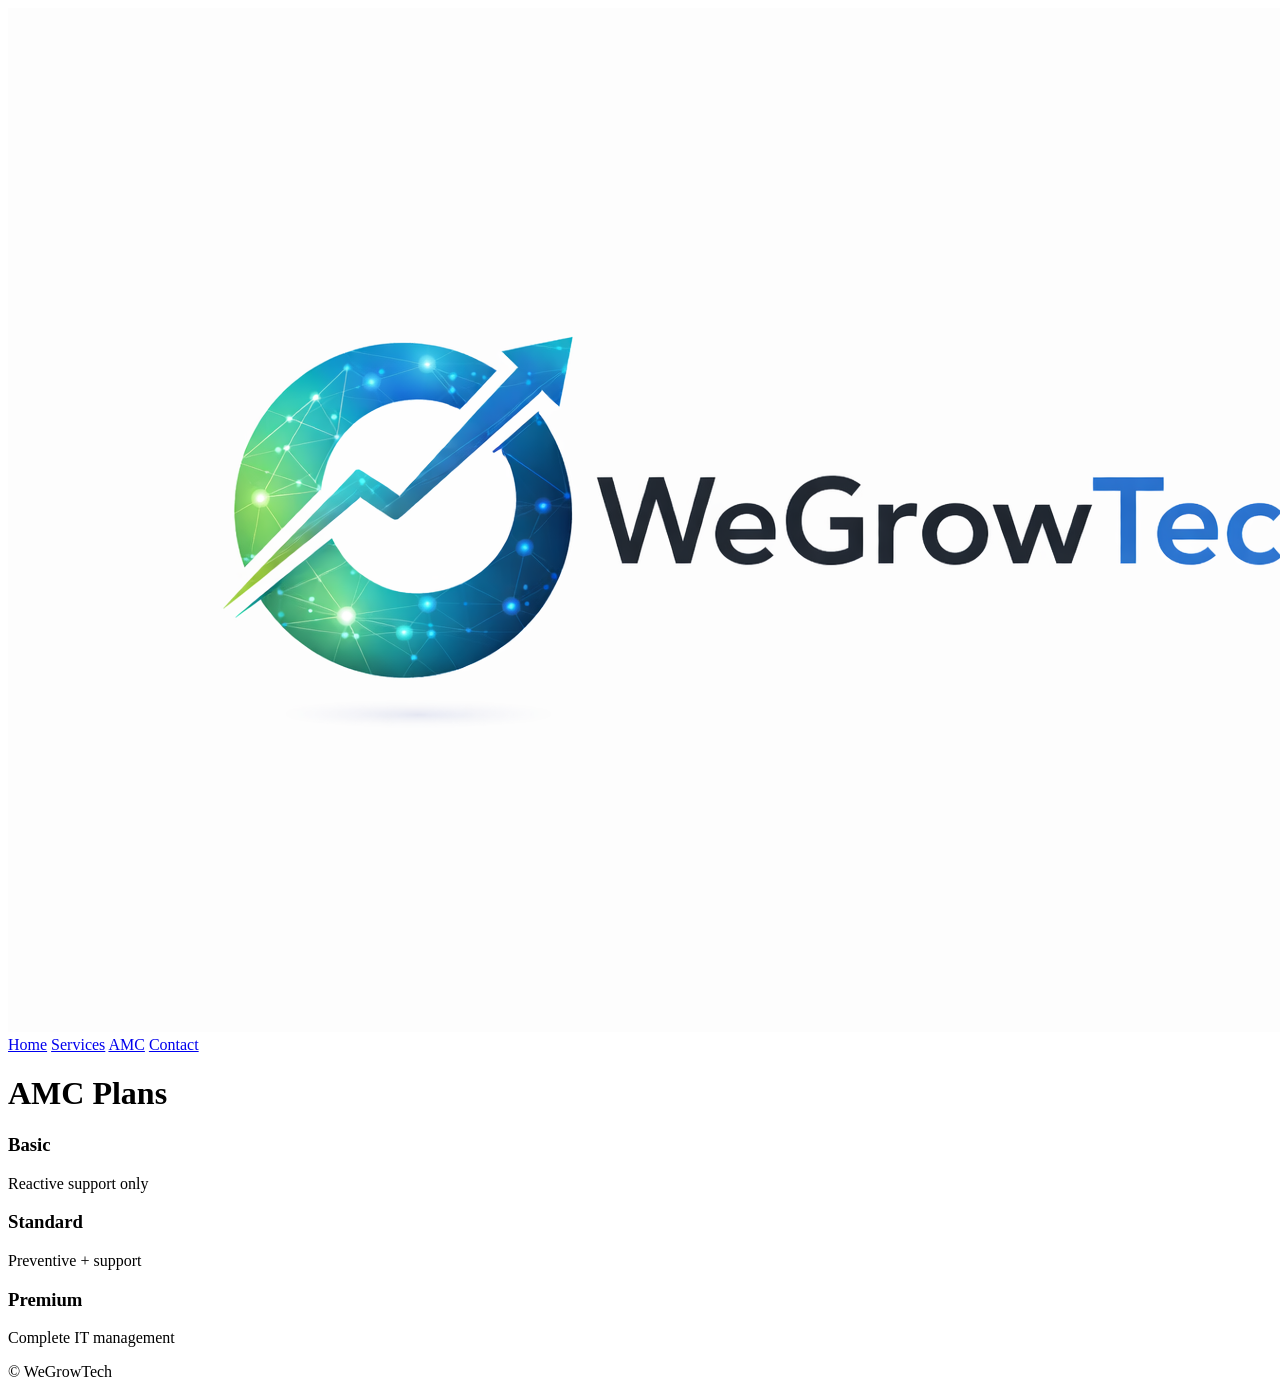
==== amc.html @ 6b32b1eb "Add files via upload" ====
<!DOCTYPE html>
<html>
<head>
<title>AMC Plans</title>
<link rel="stylesheet" href="style.css">
</head>

<body>

<nav>
    <img src="logo.png">
    <div>
        <a href="index.html">Home</a>
        <a href="services.html">Services</a>
        <a href="amc.html">AMC</a>
        <a href="contact.html">Contact</a>
    </div>
</nav>

<div class="section">
<h1>AMC Plans</h1>

<div class="grid">

<div class="card">
<h3>Basic</h3>
<p>Reactive support only</p>
</div>

<div class="card">
<h3>Standard</h3>
<p>Preventive + support</p>
</div>

<div class="card">
<h3>Premium</h3>
<p>Complete IT management</p>
</div>

</div>
</div>

<footer>© WeGrowTech</footer>

</body>
</html>
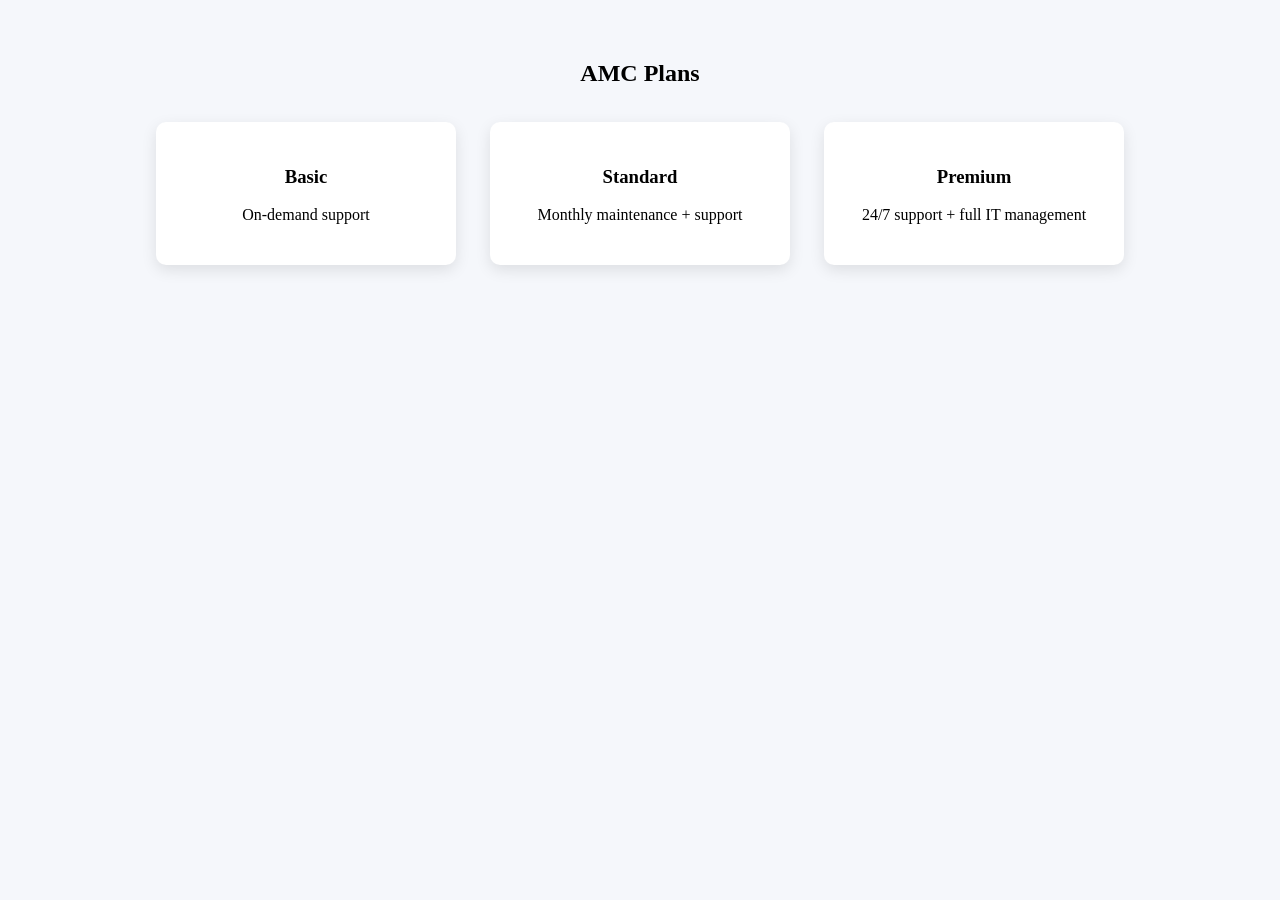
==== commit e54a000b: "Update amc.html" ====
--- a/amc.html
+++ b/amc.html
@@ -1,46 +1,49 @@
 <!DOCTYPE html>
 <html>
 <head>
-<title>AMC Plans</title>
-<link rel="stylesheet" href="style.css">
+<title>AMC Plans - WeGrowTech</title>
+<meta name="viewport" content="width=device-width, initial-scale=1">
+
+<style>
+body {font-family:Segoe UI;margin:0;background:#f5f7fb;}
+
+.section {padding:40px;text-align:center;}
+
+.plan {
+background:white;
+padding:25px;
+margin:15px;
+display:inline-block;
+width:250px;
+border-radius:10px;
+box-shadow:0 5px 15px rgba(0,0,0,0.1);
+}
+</style>
+
 </head>
 
 <body>
 
-<nav>
-    <img src="logo.png">
-    <div>
-        <a href="index.html">Home</a>
-        <a href="services.html">Services</a>
-        <a href="amc.html">AMC</a>
-        <a href="contact.html">Contact</a>
-    </div>
-</nav>
+<div class="section">
 
-<div class="section">
-<h1>AMC Plans</h1>
+<h2>AMC Plans</h2>
 
-<div class="grid">
-
-<div class="card">
+<div class="plan">
 <h3>Basic</h3>
-<p>Reactive support only</p>
+<p>On-demand support</p>
 </div>
 
-<div class="card">
+<div class="plan">
 <h3>Standard</h3>
-<p>Preventive + support</p>
+<p>Monthly maintenance + support</p>
 </div>
 
-<div class="card">
+<div class="plan">
 <h3>Premium</h3>
-<p>Complete IT management</p>
+<p>24/7 support + full IT management</p>
 </div>
 
 </div>
-</div>
-
-<footer>© WeGrowTech</footer>
 
 </body>
-</html>+</html>
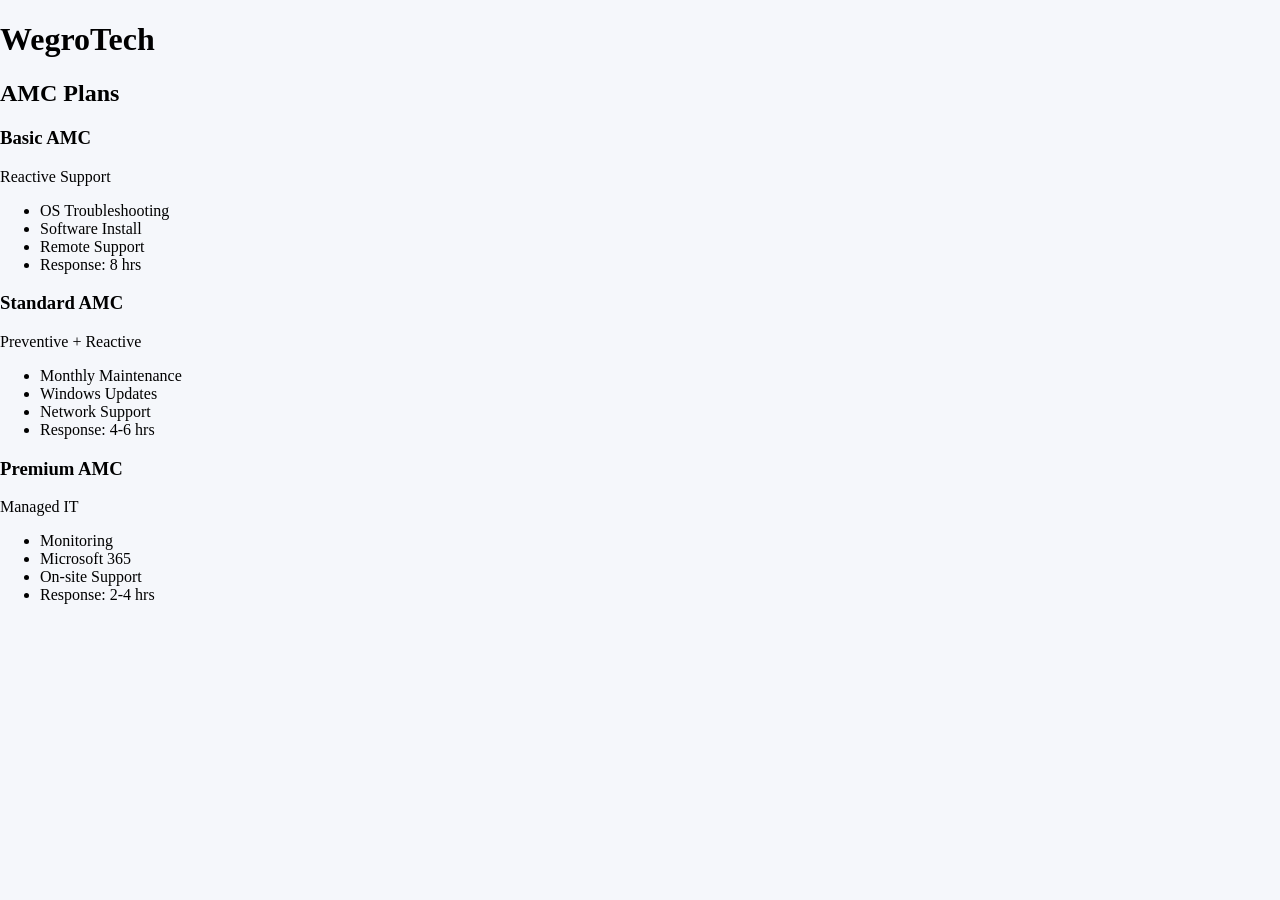
==== commit bf0cea05: "Update amc.html" ====
--- a/amc.html
+++ b/amc.html
@@ -1,49 +1,55 @@
 <!DOCTYPE html>
-<html>
+<html lang="en">
 <head>
-<title>AMC Plans - WeGrowTech</title>
-<meta name="viewport" content="width=device-width, initial-scale=1">
-
-<style>
-body {font-family:Segoe UI;margin:0;background:#f5f7fb;}
-
-.section {padding:40px;text-align:center;}
-
-.plan {
-background:white;
-padding:25px;
-margin:15px;
-display:inline-block;
-width:250px;
-border-radius:10px;
-box-shadow:0 5px 15px rgba(0,0,0,0.1);
-}
-</style>
-
+<meta charset="UTF-8">
+<title>AMC Plans | WegroTech</title>
+<link rel="stylesheet" href="style.css">
 </head>
 
 <body>
 
-<div class="section">
+<header class="navbar">
+  <h1 class="logo">WegroTech</h1>
+</header>
 
-<h2>AMC Plans</h2>
+<section class="pricing">
 
-<div class="plan">
-<h3>Basic</h3>
-<p>On-demand support</p>
-</div>
+  <h2>AMC Plans</h2>
 
-<div class="plan">
-<h3>Standard</h3>
-<p>Monthly maintenance + support</p>
-</div>
+  <div class="plan">
+    <h3>Basic AMC</h3>
+    <p>Reactive Support</p>
+    <ul>
+      <li>OS Troubleshooting</li>
+      <li>Software Install</li>
+      <li>Remote Support</li>
+      <li>Response: 8 hrs</li>
+    </ul>
+  </div>
 
-<div class="plan">
-<h3>Premium</h3>
-<p>24/7 support + full IT management</p>
-</div>
+  <div class="plan popular">
+    <h3>Standard AMC</h3>
+    <p>Preventive + Reactive</p>
+    <ul>
+      <li>Monthly Maintenance</li>
+      <li>Windows Updates</li>
+      <li>Network Support</li>
+      <li>Response: 4-6 hrs</li>
+    </ul>
+  </div>
 
-</div>
+  <div class="plan">
+    <h3>Premium AMC</h3>
+    <p>Managed IT</p>
+    <ul>
+      <li>Monitoring</li>
+      <li>Microsoft 365</li>
+      <li>On-site Support</li>
+      <li>Response: 2-4 hrs</li>
+    </ul>
+  </div>
+
+</section>
 
 </body>
 </html>
--- a/style.css
+++ b/style.css
@@ -0,0 +1,103 @@
+body{
+margin:0;
+font-family:Segoe UI;
+background:#f5f7fb;
+}
+
+/* NAV */
+nav{
+display:flex;
+justify-content:space-between;
+align-items:center;
+padding:15px 40px;
+background:white;
+box-shadow:0 2px 10px rgba(0,0,0,0.1);
+}
+
+.logo{
+display:flex;
+align-items:center;
+gap:10px;
+}
+
+.logo img{
+height:50px;
+}
+
+.brand{
+font-size:20px;
+font-weight:600;
+color:#0a66c2;
+}
+
+nav a{
+margin-left:20px;
+text-decoration:none;
+color:#333;
+}
+
+/* HERO */
+.hero{
+height:60vh;
+background:url('https://images.unsplash.com/photo-1519389950473-47ba0277781c') center/cover;
+display:flex;
+align-items:center;
+justify-content:center;
+position:relative;
+color:white;
+}
+
+.hero::after{
+content:'';
+position:absolute;
+width:100%;
+height:100%;
+background:rgba(0,0,0,0.6);
+}
+
+.hero-content{
+position:relative;
+z-index:1;
+text-align:center;
+}
+
+.hero h1{
+font-size:42px;
+}
+
+.btn{
+background:#0a66c2;
+color:white;
+padding:10px 20px;
+border-radius:20px;
+text-decoration:none;
+}
+
+/* SECTION */
+.section{
+padding:60px;
+text-align:center;
+}
+
+/* GRID */
+.grid{
+display:flex;
+flex-wrap:wrap;
+justify-content:center;
+}
+
+.card{
+background:white;
+padding:20px;
+margin:10px;
+width:250px;
+border-radius:10px;
+box-shadow:0 5px 15px rgba(0,0,0,0.1);
+}
+
+/* FOOTER */
+footer{
+padding:30px;
+text-align:center;
+background:#eee;
+}
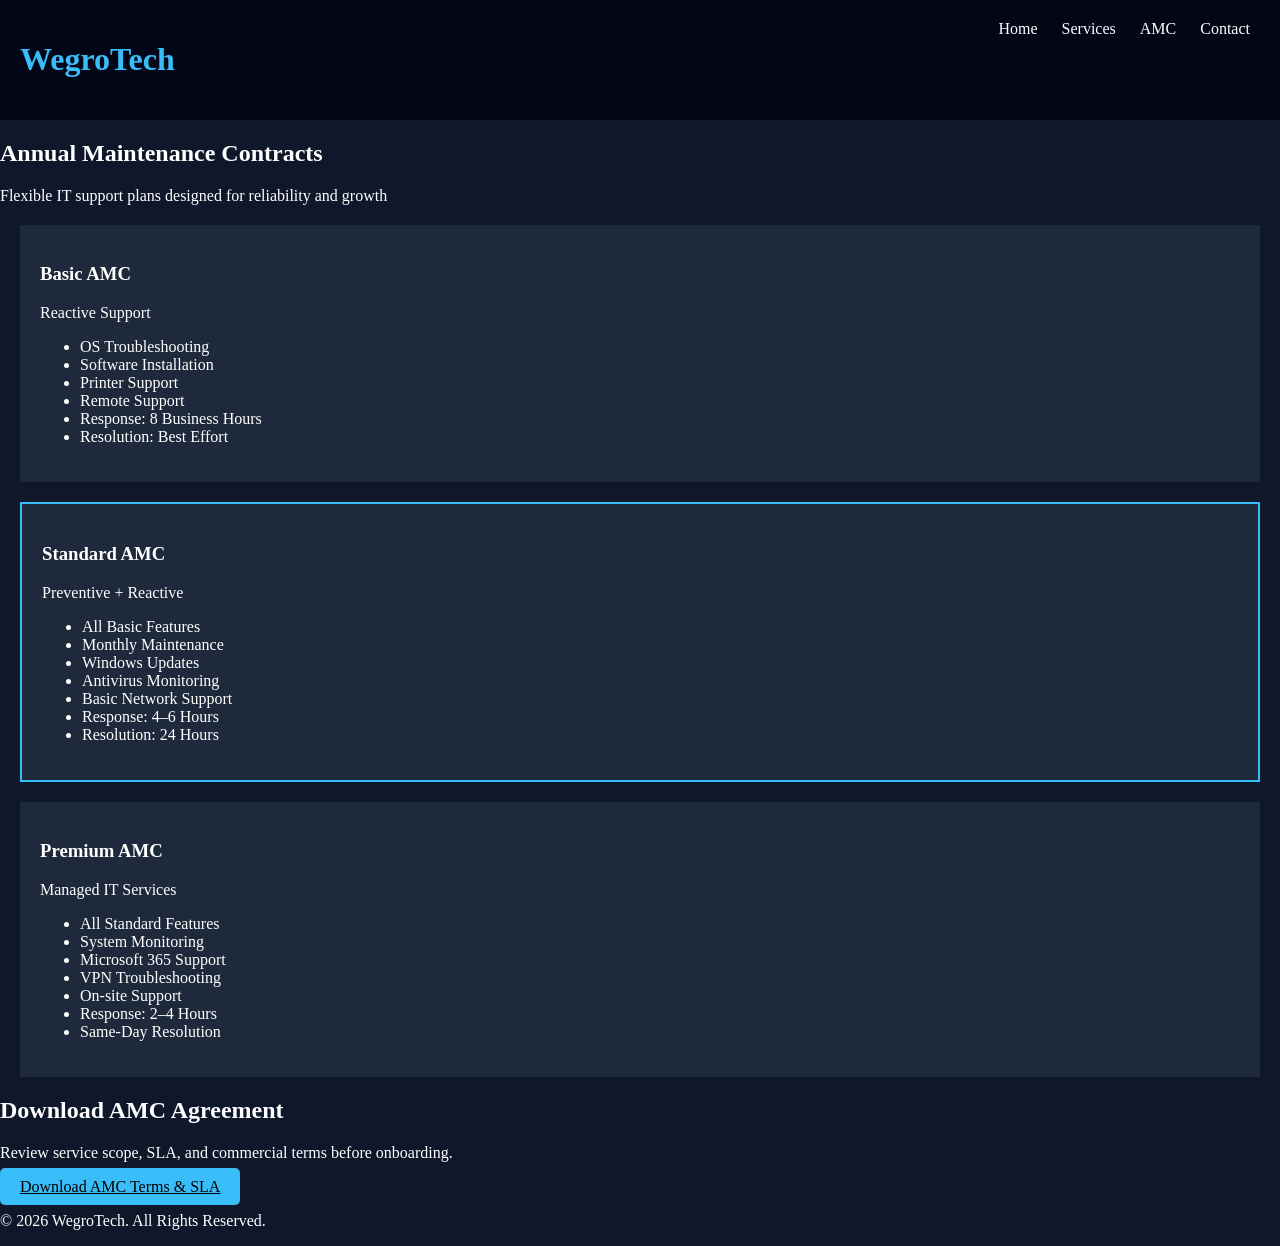
==== commit 1c4f6608: "Update amc.html" ====
--- a/amc.html
+++ b/amc.html
@@ -2,6 +2,7 @@
 <html lang="en">
 <head>
 <meta charset="UTF-8">
+<meta name="viewport" content="width=device-width, initial-scale=1.0">
 <title>AMC Plans | WegroTech</title>
 <link rel="stylesheet" href="style.css">
 </head>
@@ -10,46 +11,90 @@
 
 <header class="navbar">
   <h1 class="logo">WegroTech</h1>
+  <nav>
+    <a href="index.html">Home</a>
+    <a href="services.html">Services</a>
+    <a href="amc.html">AMC</a>
+    <a href="contact.html">Contact</a>
+  </nav>
 </header>
 
 <section class="pricing">
 
-  <h2>AMC Plans</h2>
+  <h2>Annual Maintenance Contracts</h2>
+  <p class="subtitle">Flexible IT support plans designed for reliability and growth</p>
 
-  <div class="plan">
-    <h3>Basic AMC</h3>
-    <p>Reactive Support</p>
-    <ul>
-      <li>OS Troubleshooting</li>
-      <li>Software Install</li>
-      <li>Remote Support</li>
-      <li>Response: 8 hrs</li>
-    </ul>
-  </div>
+  <div class="plans-container">
 
-  <div class="plan popular">
-    <h3>Standard AMC</h3>
-    <p>Preventive + Reactive</p>
-    <ul>
-      <li>Monthly Maintenance</li>
-      <li>Windows Updates</li>
-      <li>Network Support</li>
-      <li>Response: 4-6 hrs</li>
-    </ul>
-  </div>
+    <!-- BASIC -->
+    <div class="plan">
+      <h3>Basic AMC</h3>
+      <p class="tag">Reactive Support</p>
 
-  <div class="plan">
-    <h3>Premium AMC</h3>
-    <p>Managed IT</p>
-    <ul>
-      <li>Monitoring</li>
-      <li>Microsoft 365</li>
-      <li>On-site Support</li>
-      <li>Response: 2-4 hrs</li>
-    </ul>
+      <ul>
+        <li>OS Troubleshooting</li>
+        <li>Software Installation</li>
+        <li>Printer Support</li>
+        <li>Remote Support</li>
+        <li>Response: 8 Business Hours</li>
+        <li>Resolution: Best Effort</li>
+      </ul>
+
+    </div>
+
+    <!-- STANDARD -->
+    <div class="plan popular">
+      <h3>Standard AMC</h3>
+      <p class="tag">Preventive + Reactive</p>
+
+      <ul>
+        <li>All Basic Features</li>
+        <li>Monthly Maintenance</li>
+        <li>Windows Updates</li>
+        <li>Antivirus Monitoring</li>
+        <li>Basic Network Support</li>
+        <li>Response: 4–6 Hours</li>
+        <li>Resolution: 24 Hours</li>
+      </ul>
+
+    </div>
+
+    <!-- PREMIUM -->
+    <div class="plan">
+      <h3>Premium AMC</h3>
+      <p class="tag">Managed IT Services</p>
+
+      <ul>
+        <li>All Standard Features</li>
+        <li>System Monitoring</li>
+        <li>Microsoft 365 Support</li>
+        <li>VPN Troubleshooting</li>
+        <li>On-site Support</li>
+        <li>Response: 2–4 Hours</li>
+        <li>Same-Day Resolution</li>
+      </ul>
+
+    </div>
+
   </div>
 
 </section>
 
+<!-- DOWNLOAD SECTION -->
+<section class="download">
+  <h2>Download AMC Agreement</h2>
+  <p>Review service scope, SLA, and commercial terms before onboarding.</p>
+
+  <a href="AMC_Agreement_Template.docx" download class="btn">
+    Download AMC Terms & SLA
+  </a>
+</section>
+
+<footer class="footer">
+  <p>© 2026 WegroTech. All Rights Reserved.</p>
+</footer>
+
+<script src="script.js"></script>
+
 </body>
 </html>
--- a/style.css
+++ b/style.css
@@ -1,103 +1,78 @@
-body{
-margin:0;
-font-family:Segoe UI;
-background:#f5f7fb;
+body {
+  margin: 0;
+  font-family: 'Segoe UI';
+  background: #0f172a;
+  color: white;
 }
 
-/* NAV */
-nav{
-display:flex;
-justify-content:space-between;
-align-items:center;
-padding:15px 40px;
-background:white;
-box-shadow:0 2px 10px rgba(0,0,0,0.1);
+.navbar {
+  display: flex;
+  justify-content: space-between;
+  padding: 20px;
+  background: #020617;
 }
 
-.logo{
-display:flex;
-align-items:center;
-gap:10px;
+.logo {
+  color: #38bdf8;
 }
 
-.logo img{
-height:50px;
+nav a {
+  margin: 0 10px;
+  color: white;
+  text-decoration: none;
 }
 
-.brand{
-font-size:20px;
-font-weight:600;
-color:#0a66c2;
+.hero {
+  height: 90vh;
+  display: flex;
+  align-items: center;
+  justify-content: center;
+  text-align: center;
+  background: linear-gradient(270deg, #0ea5e9, #9333ea);
+  background-size: 400% 400%;
+  animation: gradient 8s ease infinite;
 }
 
-nav a{
-margin-left:20px;
-text-decoration:none;
-color:#333;
+@keyframes gradient {
+  0% {background-position:0%}
+  50% {background-position:100%}
+  100% {background-position:0%}
 }
 
-/* HERO */
-.hero{
-height:60vh;
-background:url('https://images.unsplash.com/photo-1519389950473-47ba0277781c') center/cover;
-display:flex;
-align-items:center;
-justify-content:center;
-position:relative;
-color:white;
+.btn {
+  padding: 10px 20px;
+  background: #38bdf8;
+  color: black;
+  border-radius: 5px;
 }
 
-.hero::after{
-content:'';
-position:absolute;
-width:100%;
-height:100%;
-background:rgba(0,0,0,0.6);
+.features {
+  display: flex;
+  justify-content: space-around;
+  padding: 40px;
 }
 
-.hero-content{
-position:relative;
-z-index:1;
-text-align:center;
+.card {
+  background: #1e293b;
+  padding: 20px;
+  transition: 0.3s;
 }
 
-.hero h1{
-font-size:42px;
+.card:hover {
+  transform: translateY(-10px);
 }
 
-.btn{
-background:#0a66c2;
-color:white;
-padding:10px 20px;
-border-radius:20px;
-text-decoration:none;
+.plan {
+  background: #1e293b;
+  margin: 20px;
+  padding: 20px;
+  transition: 0.3s;
 }
 
-/* SECTION */
-.section{
-padding:60px;
-text-align:center;
+.plan:hover {
+  transform: scale(1.05);
 }
 
-/* GRID */
-.grid{
-display:flex;
-flex-wrap:wrap;
-justify-content:center;
+.popular {
+  border: 2px solid #38bdf8;
 }
-
-.card{
-background:white;
-padding:20px;
-margin:10px;
-width:250px;
-border-radius:10px;
-box-shadow:0 5px 15px rgba(0,0,0,0.1);
-}
-
-/* FOOTER */
-footer{
-padding:30px;
-text-align:center;
-background:#eee;
-}
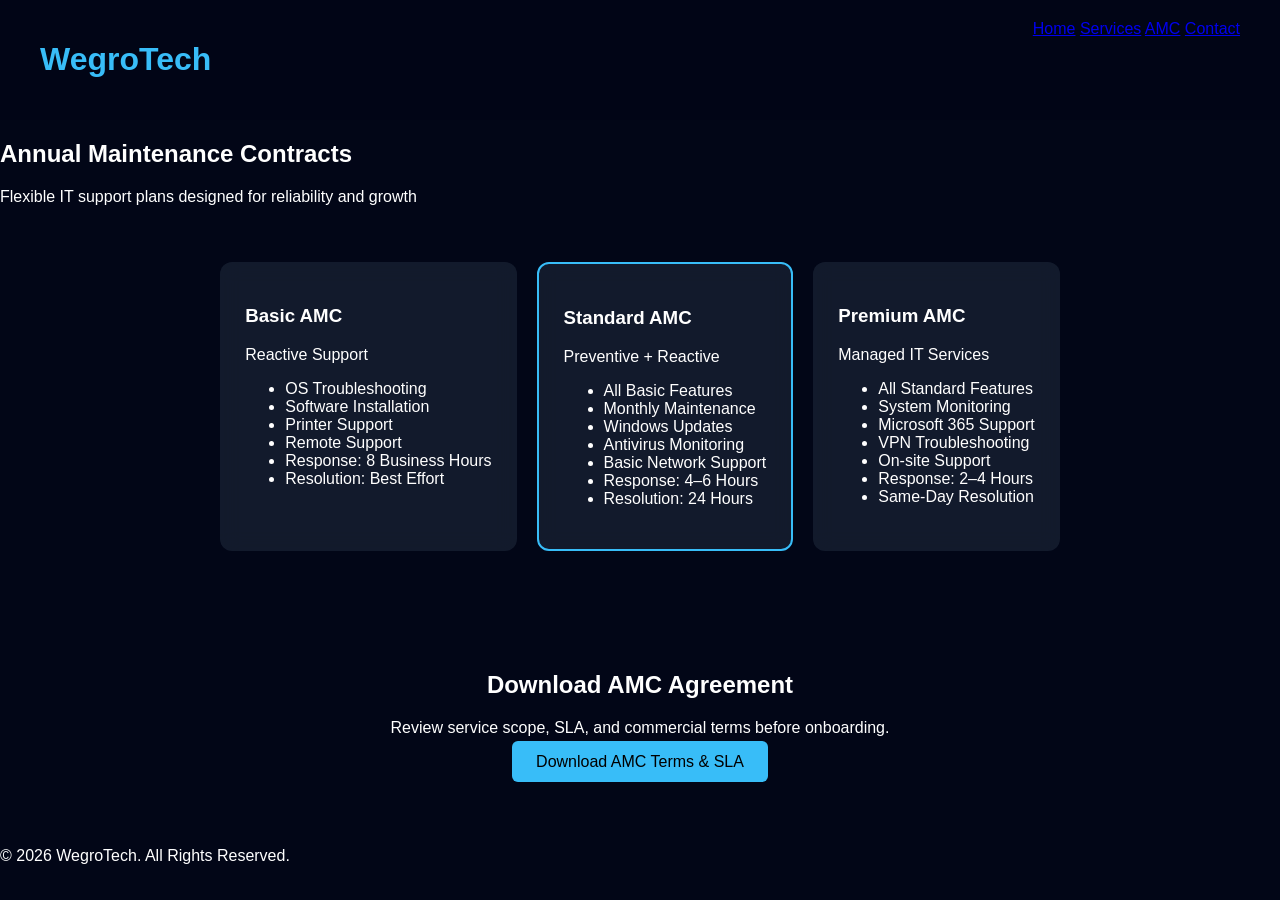
==== commit 2ec6c242: "Update amc.html" ====
--- a/amc.html
+++ b/amc.html
@@ -4,11 +4,14 @@
 <meta charset="UTF-8">
 <meta name="viewport" content="width=device-width, initial-scale=1.0">
 <title>AMC Plans | WegroTech</title>
-<link rel="stylesheet" href="style.css">
+
+<link rel="stylesheet" href="assets/css/style.css">
+
 </head>
 
 <body>
 
+<!-- NAVBAR -->
 <header class="navbar">
   <h1 class="logo">WegroTech</h1>
   <nav>
@@ -19,6 +22,7 @@
   </nav>
 </header>
 
+<!-- AMC SECTION -->
 <section class="pricing">
 
   <h2>Annual Maintenance Contracts</h2>
@@ -29,8 +33,7 @@
     <!-- BASIC -->
     <div class="plan">
       <h3>Basic AMC</h3>
-      <p class="tag">Reactive Support</p>
-
+      <p>Reactive Support</p>
       <ul>
         <li>OS Troubleshooting</li>
         <li>Software Installation</li>
@@ -39,14 +42,12 @@
         <li>Response: 8 Business Hours</li>
         <li>Resolution: Best Effort</li>
       </ul>
-
     </div>
 
     <!-- STANDARD -->
     <div class="plan popular">
       <h3>Standard AMC</h3>
-      <p class="tag">Preventive + Reactive</p>
-
+      <p>Preventive + Reactive</p>
       <ul>
         <li>All Basic Features</li>
         <li>Monthly Maintenance</li>
@@ -56,14 +57,12 @@
         <li>Response: 4–6 Hours</li>
         <li>Resolution: 24 Hours</li>
       </ul>
-
     </div>
 
     <!-- PREMIUM -->
     <div class="plan">
       <h3>Premium AMC</h3>
-      <p class="tag">Managed IT Services</p>
-
+      <p>Managed IT Services</p>
       <ul>
         <li>All Standard Features</li>
         <li>System Monitoring</li>
@@ -73,7 +72,6 @@
         <li>Response: 2–4 Hours</li>
         <li>Same-Day Resolution</li>
       </ul>
-
     </div>
 
   </div>
@@ -85,16 +83,18 @@
   <h2>Download AMC Agreement</h2>
   <p>Review service scope, SLA, and commercial terms before onboarding.</p>
 
-  <a href="AMC_Agreement_Template.docx" download class="btn">
+  <a href="assets/docs/AMC_Agreement_Template.docx" download class="btn">
     Download AMC Terms & SLA
   </a>
+
 </section>
 
+<!-- FOOTER -->
 <footer class="footer">
   <p>© 2026 WegroTech. All Rights Reserved.</p>
 </footer>
 
-<script src="script.js"></script>
+<script src="assets/js/script.js"></script>
 
 </body>
 </html>
--- a/assets/css/style.css
+++ b/assets/css/style.css
@@ -0,0 +1,126 @@
+/* GLOBAL */
+body {
+  margin: 0;
+  font-family: 'Segoe UI', sans-serif;
+  background: #020617;
+  color: white;
+}
+
+/* NAVBAR */
+.navbar {
+  display: flex;
+  justify-content: space-between;
+  padding: 20px 40px;
+  background: rgba(2, 6, 23, 0.8);
+  backdrop-filter: blur(10px);
+  position: sticky;
+  top: 0;
+}
+
+.logo {
+  color: #38bdf8;
+  font-weight: bold;
+}
+
+/* HERO */
+.hero {
+  height: 90vh;
+  display: flex;
+  justify-content: center;
+  align-items: center;
+  text-align: center;
+  background: linear-gradient(270deg, #0ea5e9, #9333ea, #38bdf8);
+  background-size: 600% 600%;
+  animation: gradient 10s ease infinite;
+}
+
+@keyframes gradient {
+  0% {background-position:0%}
+  50% {background-position:100%}
+  100% {background-position:0%}
+}
+
+.hero h2 {
+  font-size: 3rem;
+}
+
+.btn {
+  background: #38bdf8;
+  padding: 12px 24px;
+  border-radius: 6px;
+  color: black;
+  text-decoration: none;
+}
+
+/* CARDS */
+.features {
+  display: flex;
+  gap: 20px;
+  padding: 60px;
+  justify-content: center;
+}
+
+.card {
+  background: rgba(30, 41, 59, 0.6);
+  backdrop-filter: blur(15px);
+  padding: 25px;
+  border-radius: 12px;
+  transition: 0.3s;
+  opacity: 0;
+  transform: translateY(40px);
+}
+
+.card.show {
+  opacity: 1;
+  transform: translateY(0);
+}
+
+.card:hover {
+  transform: translateY(-10px);
+}
+
+/* PLANS */
+.plans-container {
+  display: flex;
+  justify-content: center;
+  gap: 20px;
+  padding: 40px;
+}
+
+.plan {
+  background: rgba(30, 41, 59, 0.6);
+  backdrop-filter: blur(10px);
+  padding: 25px;
+  border-radius: 12px;
+  transition: 0.3s;
+}
+
+.plan:hover {
+  transform: scale(1.05);
+}
+
+.popular {
+  border: 2px solid #38bdf8;
+}
+
+/* DOWNLOAD */
+.download {
+  text-align: center;
+  padding: 60px;
+  background: #020617;
+}
+
+/* CONTACT */
+.contact {
+  text-align: center;
+  padding: 60px;
+}
+
+input, textarea {
+  display: block;
+  margin: 10px auto;
+  padding: 10px;
+  width: 300px;
+  border-radius: 5px;
+  border: none;
+}
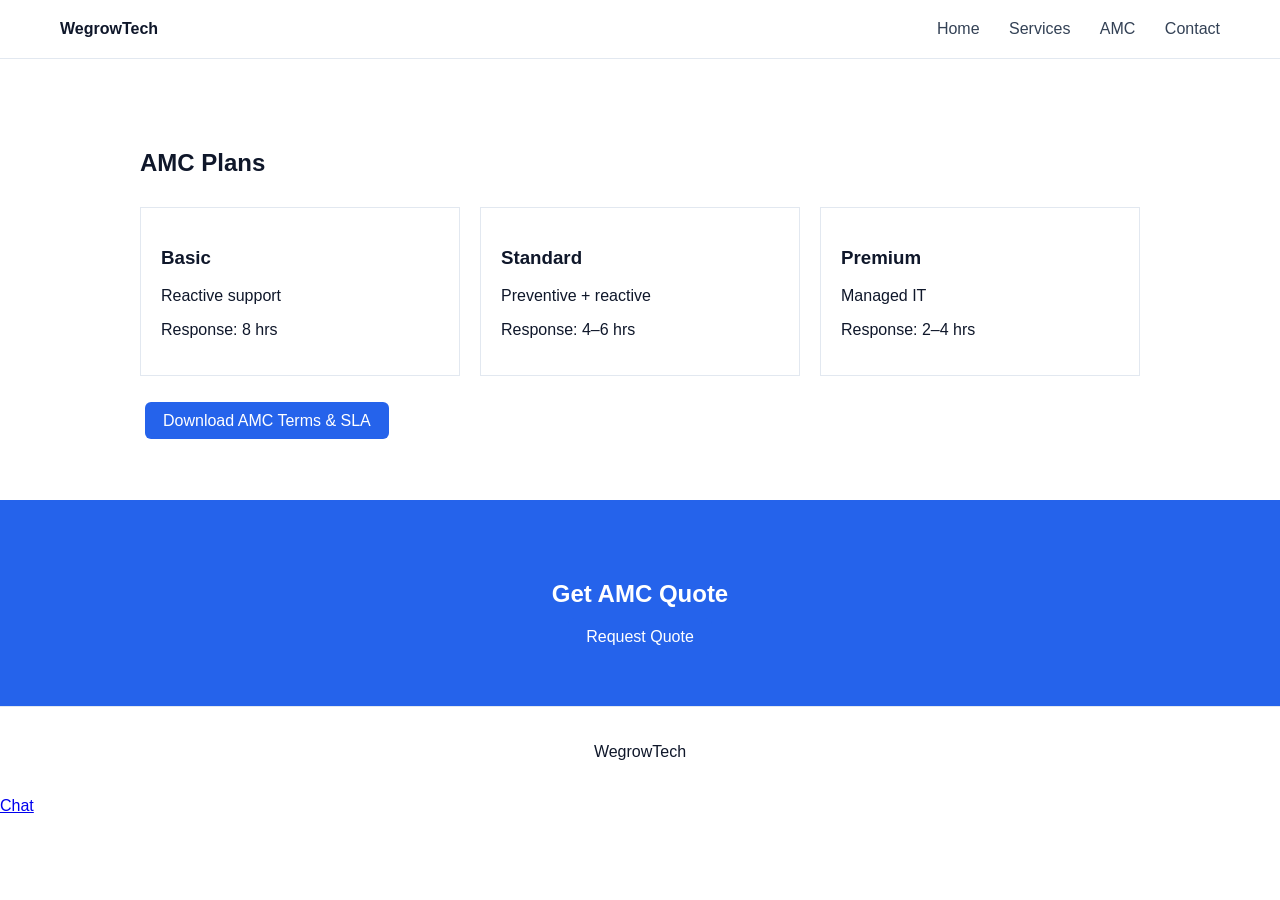
==== commit 490e28f8: "Update amc.html" ====
--- a/amc.html
+++ b/amc.html
@@ -2,18 +2,14 @@
 <html lang="en">
 <head>
 <meta charset="UTF-8">
-<meta name="viewport" content="width=device-width, initial-scale=1.0">
-<title>AMC Plans | WegroTech</title>
-
+<title>AMC Plans | WegrowTech</title>
 <link rel="stylesheet" href="assets/css/style.css">
-
 </head>
 
 <body>
 
-<!-- NAVBAR -->
 <header class="navbar">
-  <h1 class="logo">WegroTech</h1>
+  <div class="logo">WegrowTech</div>
   <nav>
     <a href="index.html">Home</a>
     <a href="services.html">Services</a>
@@ -22,79 +18,51 @@
   </nav>
 </header>
 
-<!-- AMC SECTION -->
-<section class="pricing">
+<section class="section">
+  <div class="container">
+    <h2>AMC Plans</h2>
 
-  <h2>Annual Maintenance Contracts</h2>
-  <p class="subtitle">Flexible IT support plans designed for reliability and growth</p>
+    <div class="grid">
 
-  <div class="plans-container">
+      <div class="card">
+        <h3>Basic</h3>
+        <p>Reactive support</p>
+        <p>Response: 8 hrs</p>
+      </div>
 
-    <!-- BASIC -->
-    <div class="plan">
-      <h3>Basic AMC</h3>
-      <p>Reactive Support</p>
-      <ul>
-        <li>OS Troubleshooting</li>
-        <li>Software Installation</li>
-        <li>Printer Support</li>
-        <li>Remote Support</li>
-        <li>Response: 8 Business Hours</li>
-        <li>Resolution: Best Effort</li>
-      </ul>
+      <div class="card">
+        <h3>Standard</h3>
+        <p>Preventive + reactive</p>
+        <p>Response: 4–6 hrs</p>
+      </div>
+
+      <div class="card">
+        <h3>Premium</h3>
+        <p>Managed IT</p>
+        <p>Response: 2–4 hrs</p>
+      </div>
+
     </div>
 
-    <!-- STANDARD -->
-    <div class="plan popular">
-      <h3>Standard AMC</h3>
-      <p>Preventive + Reactive</p>
-      <ul>
-        <li>All Basic Features</li>
-        <li>Monthly Maintenance</li>
-        <li>Windows Updates</li>
-        <li>Antivirus Monitoring</li>
-        <li>Basic Network Support</li>
-        <li>Response: 4–6 Hours</li>
-        <li>Resolution: 24 Hours</li>
-      </ul>
-    </div>
+    <br><br>
 
-    <!-- PREMIUM -->
-    <div class="plan">
-      <h3>Premium AMC</h3>
-      <p>Managed IT Services</p>
-      <ul>
-        <li>All Standard Features</li>
-        <li>System Monitoring</li>
-        <li>Microsoft 365 Support</li>
-        <li>VPN Troubleshooting</li>
-        <li>On-site Support</li>
-        <li>Response: 2–4 Hours</li>
-        <li>Same-Day Resolution</li>
-      </ul>
-    </div>
+    <a href="assets/docs/AMC_Agreement_Template.docx" download class="btn primary">
+      Download AMC Terms & SLA
+    </a>
 
   </div>
-
 </section>
 
-<!-- DOWNLOAD SECTION -->
-<section class="download">
-  <h2>Download AMC Agreement</h2>
-  <p>Review service scope, SLA, and commercial terms before onboarding.</p>
-
-  <a href="assets/docs/AMC_Agreement_Template.docx" download class="btn">
-    Download AMC Terms & SLA
-  </a>
-
+<section class="cta-section">
+  <h2>Get AMC Quote</h2>
+  <a href="contact.html" class="btn primary">Request Quote</a>
 </section>
 
-<!-- FOOTER -->
 <footer class="footer">
-  <p>© 2026 WegroTech. All Rights Reserved.</p>
+  <p>WegrowTech</p>
 </footer>
 
-<script src="assets/js/script.js"></script>
+<a href="https://wa.me/91XXXXXXXXXX" class="whatsapp">Chat</a>
 
 </body>
 </html>
--- a/assets/css/style.css
+++ b/assets/css/style.css
@@ -1,126 +1,119 @@
-/* GLOBAL */
 body {
   margin: 0;
-  font-family: 'Segoe UI', sans-serif;
-  background: #020617;
-  color: white;
+  font-family: 'Inter', sans-serif;
+  background: #ffffff;
+  color: #0f172a;
 }
 
-/* NAVBAR */
+/* NAV */
 .navbar {
   display: flex;
   justify-content: space-between;
-  padding: 20px 40px;
-  background: rgba(2, 6, 23, 0.8);
-  backdrop-filter: blur(10px);
-  position: sticky;
-  top: 0;
+  padding: 20px 60px;
+  border-bottom: 1px solid #e2e8f0;
+  background: white;
 }
 
 .logo {
-  color: #38bdf8;
-  font-weight: bold;
+  font-weight: 600;
+}
+
+nav a {
+  margin-left: 25px;
+  text-decoration: none;
+  color: #334155;
 }
 
 /* HERO */
 .hero {
-  height: 90vh;
-  display: flex;
-  justify-content: center;
-  align-items: center;
+  padding: 100px 20px;
   text-align: center;
-  background: linear-gradient(270deg, #0ea5e9, #9333ea, #38bdf8);
-  background-size: 600% 600%;
-  animation: gradient 10s ease infinite;
 }
 
-@keyframes gradient {
-  0% {background-position:0%}
-  50% {background-position:100%}
-  100% {background-position:0%}
+.hero h1 {
+  font-size: 2.8rem;
+  max-width: 700px;
+  margin: auto;
 }
 
-.hero h2 {
-  font-size: 3rem;
+.hero p {
+  margin-top: 15px;
+  color: #475569;
+}
+
+.cta {
+  margin-top: 25px;
 }
 
 .btn {
-  background: #38bdf8;
-  padding: 12px 24px;
+  padding: 10px 18px;
   border-radius: 6px;
-  color: black;
   text-decoration: none;
+  margin: 5px;
 }
 
-/* CARDS */
-.features {
-  display: flex;
-  gap: 20px;
-  padding: 60px;
-  justify-content: center;
+.primary {
+  background: #2563eb;
+  color: white;
 }
 
-.card {
-  background: rgba(30, 41, 59, 0.6);
-  backdrop-filter: blur(15px);
-  padding: 25px;
-  border-radius: 12px;
-  transition: 0.3s;
-  opacity: 0;
-  transform: translateY(40px);
+.secondary {
+  border: 1px solid #2563eb;
+  color: #2563eb;
 }
 
-.card.show {
-  opacity: 1;
-  transform: translateY(0);
+/* TRUST */
+.trust {
+  text-align: center;
+  padding: 20px;
+  color: #64748b;
+  border-top: 1px solid #e2e8f0;
+}
+
+/* SECTION */
+.section {
+  padding: 70px 20px;
+}
+
+.section.light {
+  background: #f8fafc;
+}
+
+.container {
+  max-width: 1000px;
+  margin: auto;
+}
+
+/* GRID */
+.grid {
+  display: grid;
+  grid-template-columns: repeat(auto-fit, minmax(220px, 1fr));
+  gap: 20px;
+  margin-top: 30px;
+}
+
+/* CARD */
+.card {
+  padding: 20px;
+  border: 1px solid #e2e8f0;
+  transition: 0.3s;
 }
 
 .card:hover {
-  transform: translateY(-10px);
+  transform: translateY(-5px);
 }
 
-/* PLANS */
-.plans-container {
-  display: flex;
-  justify-content: center;
-  gap: 20px;
-  padding: 40px;
+/* CTA SECTION */
+.cta-section {
+  text-align: center;
+  padding: 60px;
+  background: #2563eb;
+  color: white;
 }
 
-.plan {
-  background: rgba(30, 41, 59, 0.6);
-  backdrop-filter: blur(10px);
-  padding: 25px;
-  border-radius: 12px;
-  transition: 0.3s;
+/* FOOTER */
+.footer {
+  text-align: center;
+  padding: 20px;
+  border-top: 1px solid #e2e8f0;
 }
-
-.plan:hover {
-  transform: scale(1.05);
-}
-
-.popular {
-  border: 2px solid #38bdf8;
-}
-
-/* DOWNLOAD */
-.download {
-  text-align: center;
-  padding: 60px;
-  background: #020617;
-}
-
-/* CONTACT */
-.contact {
-  text-align: center;
-  padding: 60px;
-}
-
-input, textarea {
-  display: block;
-  margin: 10px auto;
-  padding: 10px;
-  width: 300px;
-  border-radius: 5px;
-  border: none;
-}
